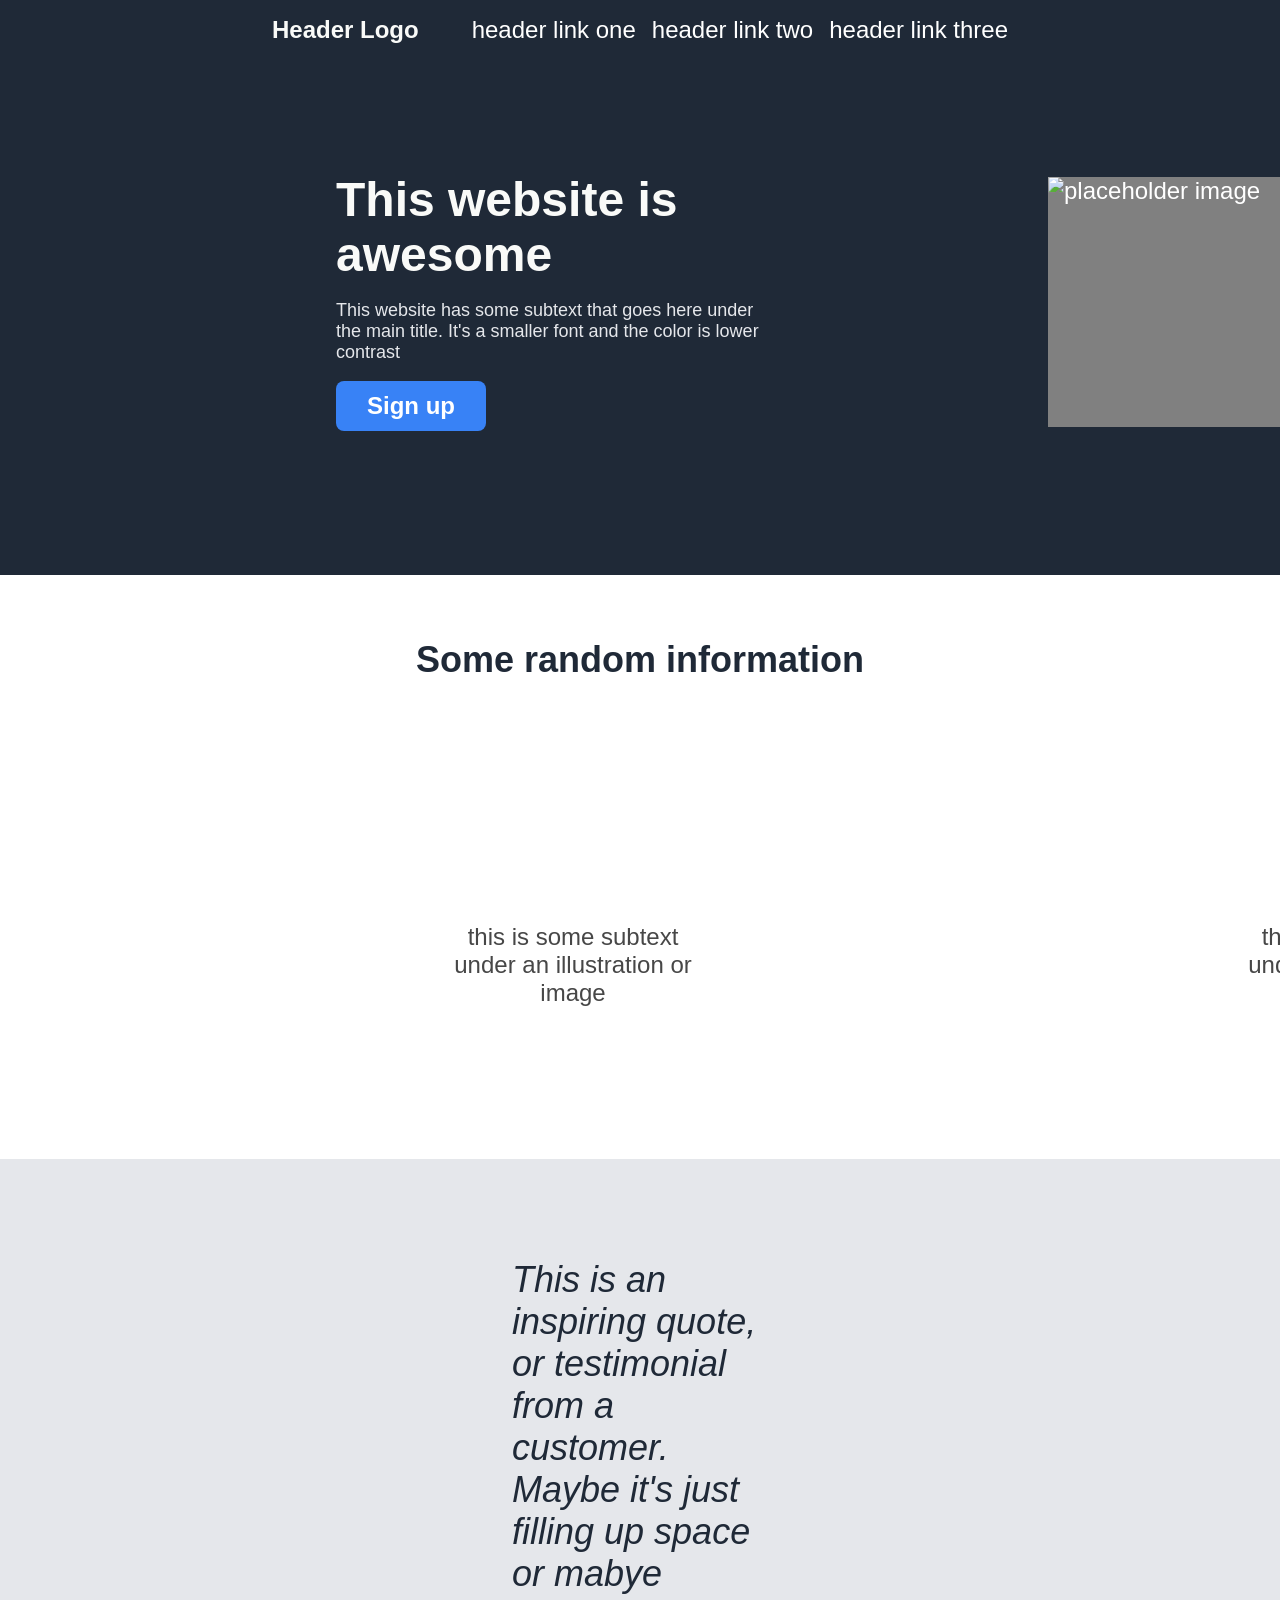
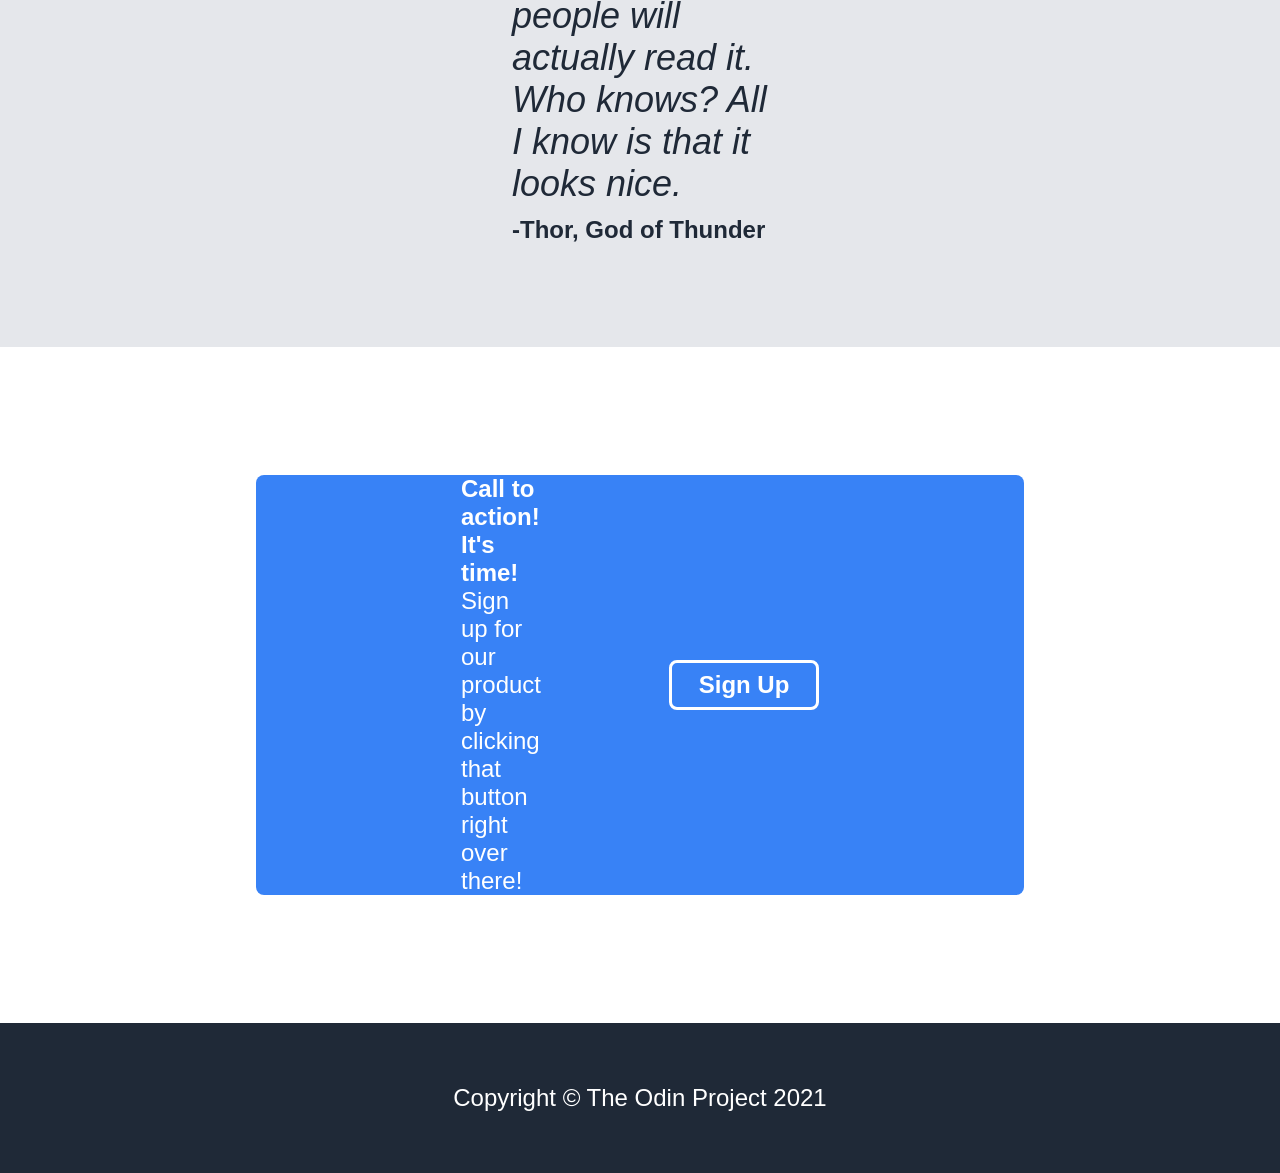
==== index.html @ 0da9cae6 "feat: initial landing page layout" ====
<!DOCTYPE html>
<html lang="en">
<head>
    <meta charset="UTF-8">
    <meta name="viewport" content="width=device-width, initial-scale=1.0">
    <title>Landing Page</title>
    <link rel="stylesheet" href="style.css">
</head>
<body>
    <div class="header dark-bg">
        <div class="header-line">
            <strong class="hero-logo-text">Header Logo</strong>
            <ul>
                <li>
                    <a rel="noopener noreferrer">header link one</a>
                </li>
                <li>
                    <a rel="noopener noreferrer">header link two</a>
                </li>
                <li>
                    <a rel="noopener noreferrer">header link three</a>
                </li>
            </ul>
        </div>
        <div class="header-info center">
            <div>
                <strong class="hero-main-text">This website is awesome</strong>
                <p class="hero-secondary-text">
                    This website has some subtext that goes here under
                    the main title. It's a smaller font and the color
                    is lower contrast
                </p>
                <button class="sign-up-button">
                    Sign up
                </button>
            </div>
            <img class="thumbnail" src="" alt="placeholder image">
        </div>
    </div>

    <div class="information">
        <strong class="information-header-text">Some random information</strong>
        <div class="information-container">
            <div class="information-item">
                <img src="">
                <p>
                    this is some subtext under an illustration
                    or image
                </p>
            </div>
            <div class="information-item">
                <img src="">
                <p>
                    this is some subtext under an illustration
                    or image
                </p>
            </div>
            <div class="information-item">
                <img src="">
                <p>
                    this is some subtext under an illustration
                    or image
                </p>
            </div>
            <div class="information-item">
                <img src="">
                <p>
                    this is some subtext under an illustration
                    or image
                </p>
            </div>
        </div>
    </div>

    <div class="quote">
        <p class="quote-text">
            This is an inspiring quote, or testimonial from a
            customer. Maybe it's just filling up space or mabye
            people will actually read it. Who knows? All I know
            is that it looks nice.
            <br />
            <span class="bold-text">-Thor, God of Thunder</span>
        </p>
    </div>

    <div class="sign-up">
        <div class="center">
            <span>
                <strong>Call to action! It's time!</strong>
                <br />
                Sign up for our product by clicking that button right
                over there!
            </span>
            <button class="inverted">Sign Up</button>
        </div>
    </div>
    <div class="footer dark-bg center">
        Copyright © The Odin Project 2021
    </div>
</body>
</html>
---- style.css ----
* {
  font-family: Roboto, sans-serif;
  font-size: 24px;
}

body {
  margin: 0;
}

div {
  padding: 0px 256px;
}

.dark-bg {
  background-color: #1f2937;
}

.center {
  display: flex;
  justify-content: center;
  align-items: center;
}

.header {
  display: flex;
  flex-direction: column;
  color: white;
  padding: 16px;
}

.header-line {
  display: flex;
  justify-content: space-between;
}

.header-info {
  padding: 128px 64px;
  gap: 32px;
  width: 1200px;
}

.header img {
  background-color: gray;
  width: 500px;
  min-height: 250px;
  height: auto;
}

.header li a {
  display: inline-block;
  padding: 10px, 15px;
  text-decoration: none;
}

ul {
  list-style-type: none;
  display: flex;
  padding: 0;
  margin: 0;
  gap: 16px;
}

.information {
  text-align: center;
  padding: 64px 128px;
}

.information-container {
  display: flex;
  justify-content: space-evenly;
  align-items: center;
  gap: 32px;
  padding: 64px;
}

.information-item {
  flex: 1;
  min-width: 250px;
  min-height: 250px;
  color: rgb(71, 71, 71);
  font-size: 16px;
}

.information-item img {
  min-width: 150px;
  min-height: 150px;
  border-width: thick;
  border-color: #3882f6;
  border-radius: 15px;
}

.information-header-text {
  font-size: 36px;
  color: #1f2937;
  font-weight: 900;
}

.quote-text {
  font-size: 36px;
  color: #1f2937;
  font-weight: 300;
  font-style: italic;
}

.bold-text {
  font-style: normal;
  font-weight: 700;
  text-align: right;
}

.hero-main-text {
  font-size: 48px;
  color: #f9faf8;
  font-weight: 900;
}

.hero-secondary-text {
  font-size: 18px;
  color: #e5e7eb;
}

.hero-logo-text {
  font-size: 24px;
  color: #f9faf8;
}

.quote {
  background-color: #e5e7eb;
  padding: 64px 512px;
}

button {
  background-color: #3882f6;
  border-radius: 8px;
  border-width: 0;
  min-height: 50px;
  min-width: 150px;
  color: white;
  font-weight: 700;
  box-shadow: none;
  border-style: solid;
}

button.inverted {
    border-width: medium;
    border-color: white;
}

.sign-up {
  padding: 128px 256px;
}

.sign-up div {
  background-color: #3882f6;
  min-height: 150px;
  color: white;
  border-radius: 8px;
  font-size: 24px;
  gap: 128px;
}

.footer {
  background-color: #1f2937;
  color: white;
  height: 150px;
}
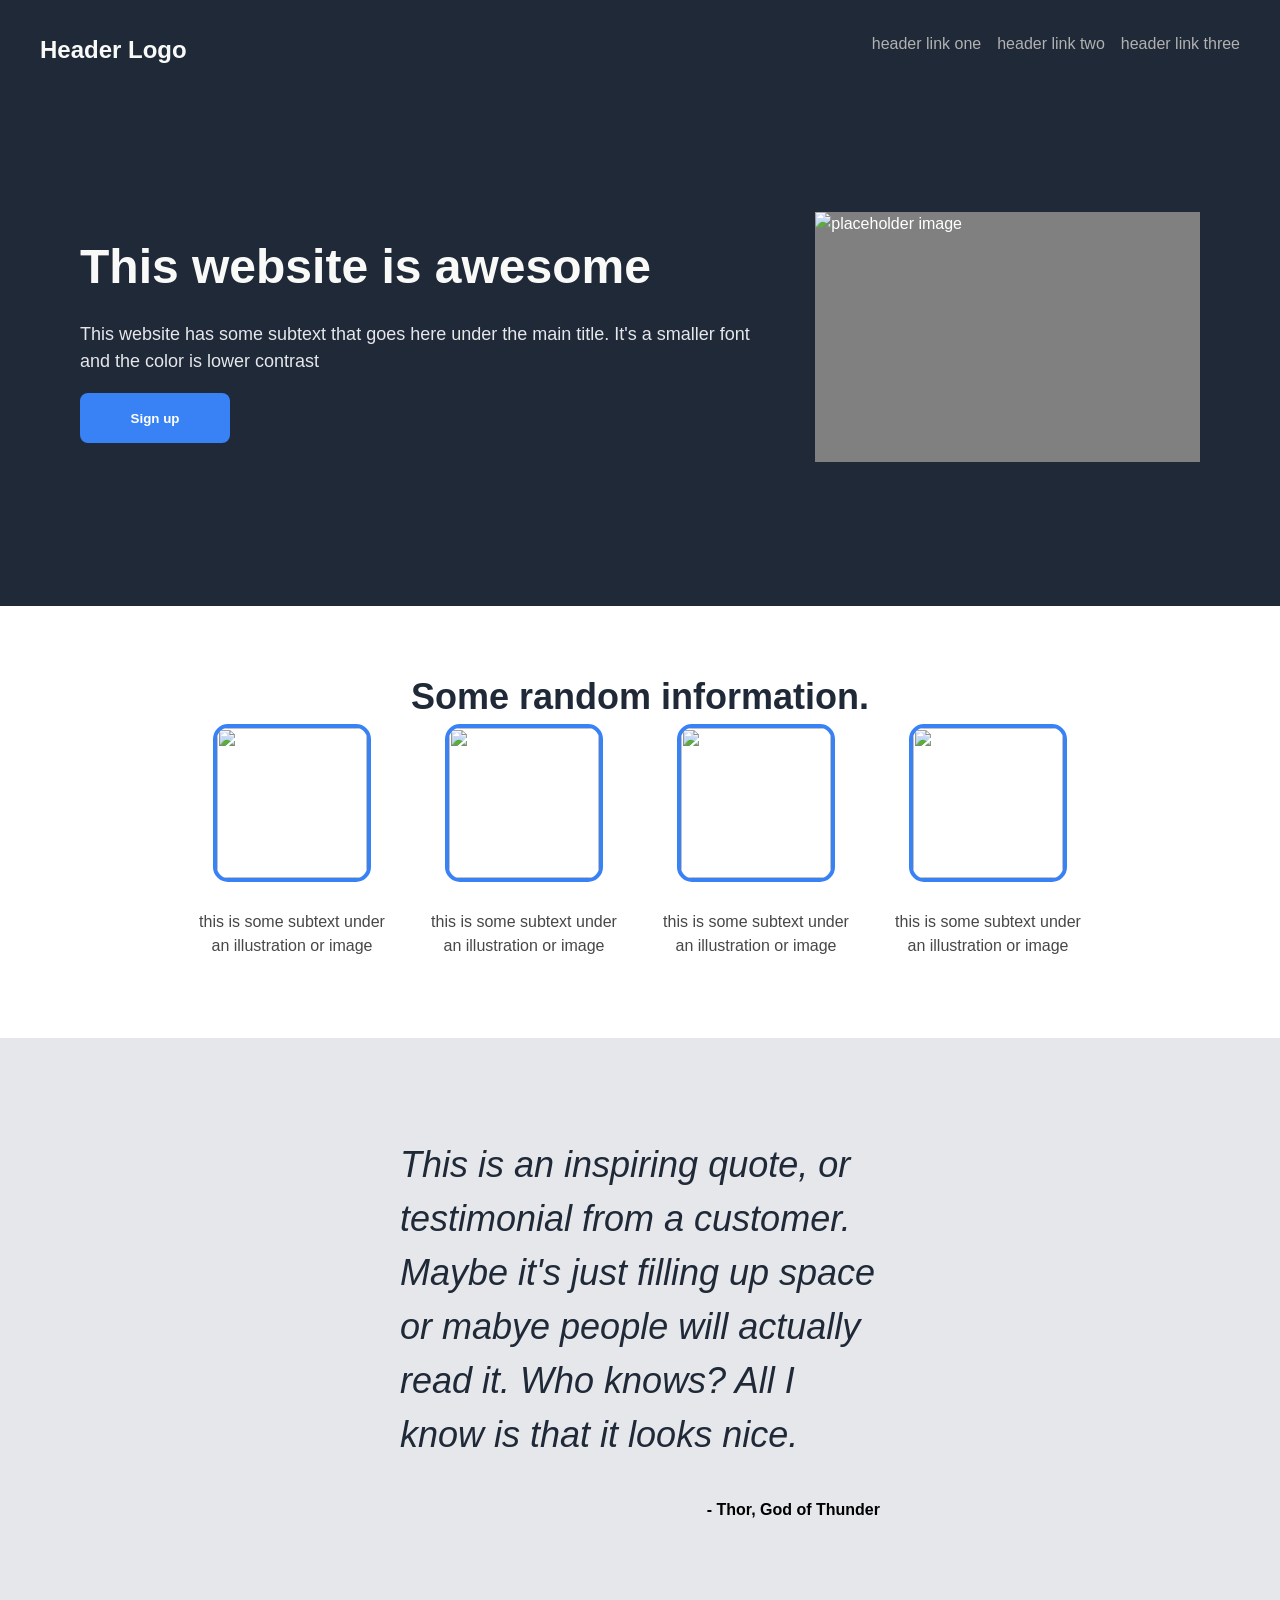
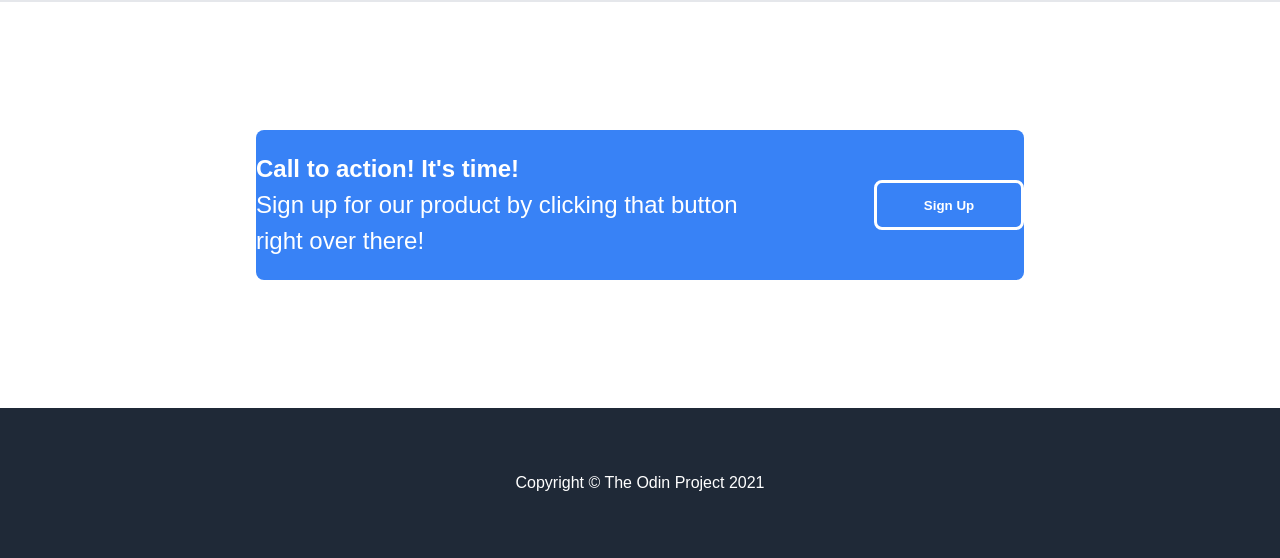
==== commit 5084f3b0: "cleanup: improved html and css formatting" ====
--- a/index.html
+++ b/index.html
@@ -22,7 +22,7 @@
                 </li>
             </ul>
         </div>
-        <div class="header-info center">
+        <div class="header-info">
             <div>
                 <strong class="hero-main-text">This website is awesome</strong>
                 <p class="hero-secondary-text">
@@ -39,7 +39,7 @@
     </div>
 
     <div class="information">
-        <strong class="information-header-text">Some random information</strong>
+        <strong class="information-header-text">Some random information.</strong>
         <div class="information-container">
             <div class="information-item">
                 <img src="">
@@ -78,9 +78,8 @@
             customer. Maybe it's just filling up space or mabye
             people will actually read it. Who knows? All I know
             is that it looks nice.
-            <br />
-            <span class="bold-text">-Thor, God of Thunder</span>
         </p>
+        <p class="quote-author">- Thor, God of Thunder</p>
     </div>
 
     <div class="sign-up">
--- a/style.css
+++ b/style.css
@@ -1,14 +1,8 @@
-* {
-  font-family: Roboto, sans-serif;
-  font-size: 24px;
-}
-
 body {
   margin: 0;
-}
-
-div {
-  padding: 0px 256px;
+  font-family: Roboto, sans-serif;
+  font-size: 16px;
+  line-height: 1.5;
 }
 
 .dark-bg {
@@ -24,6 +18,7 @@
 .header {
   display: flex;
   flex-direction: column;
+  align-items: center;
   color: white;
   padding: 16px;
 }
@@ -31,12 +26,18 @@
 .header-line {
   display: flex;
   justify-content: space-between;
+  width: 100%;
+  max-width: 1200px;
+  padding: 16px 64px;
 }
 
 .header-info {
+  display: flex;
+  justify-content: center;
+  align-items: center;
   padding: 128px 64px;
   gap: 32px;
-  width: 1200px;
+  max-width: 1200px;
 }
 
 .header img {
@@ -50,6 +51,8 @@
   display: inline-block;
   padding: 10px, 15px;
   text-decoration: none;
+  font-size: 16px;
+  color: rgb(177, 177, 177);
 }
 
 ul {
@@ -67,25 +70,24 @@
 
 .information-container {
   display: flex;
-  justify-content: space-evenly;
-  align-items: center;
+  justify-content: center;
   gap: 32px;
-  padding: 64px;
 }
 
 .information-item {
-  flex: 1;
-  min-width: 250px;
-  min-height: 250px;
+  display: flex;
+  flex-direction: column;
+  align-items: center;
+  max-width: 200px;
   color: rgb(71, 71, 71);
   font-size: 16px;
+  gap: 12px;
 }
 
 .information-item img {
-  min-width: 150px;
-  min-height: 150px;
-  border-width: thick;
-  border-color: #3882f6;
+  width: 150px;
+  height: 150px;
+  border: 4px solid #3882f6;
   border-radius: 15px;
 }
 
@@ -93,6 +95,7 @@
   font-size: 36px;
   color: #1f2937;
   font-weight: 900;
+  margin-bottom: 48px;
 }
 
 .quote-text {
@@ -102,10 +105,10 @@
   font-style: italic;
 }
 
-.bold-text {
-  font-style: normal;
-  font-weight: 700;
-  text-align: right;
+.quote-author {
+    text-align: right;
+    font-weight: 700;
+    margin-top: 16px;
 }
 
 .hero-main-text {
@@ -126,7 +129,7 @@
 
 .quote {
   background-color: #e5e7eb;
-  padding: 64px 512px;
+  padding: 64px 400px;
 }
 
 button {
